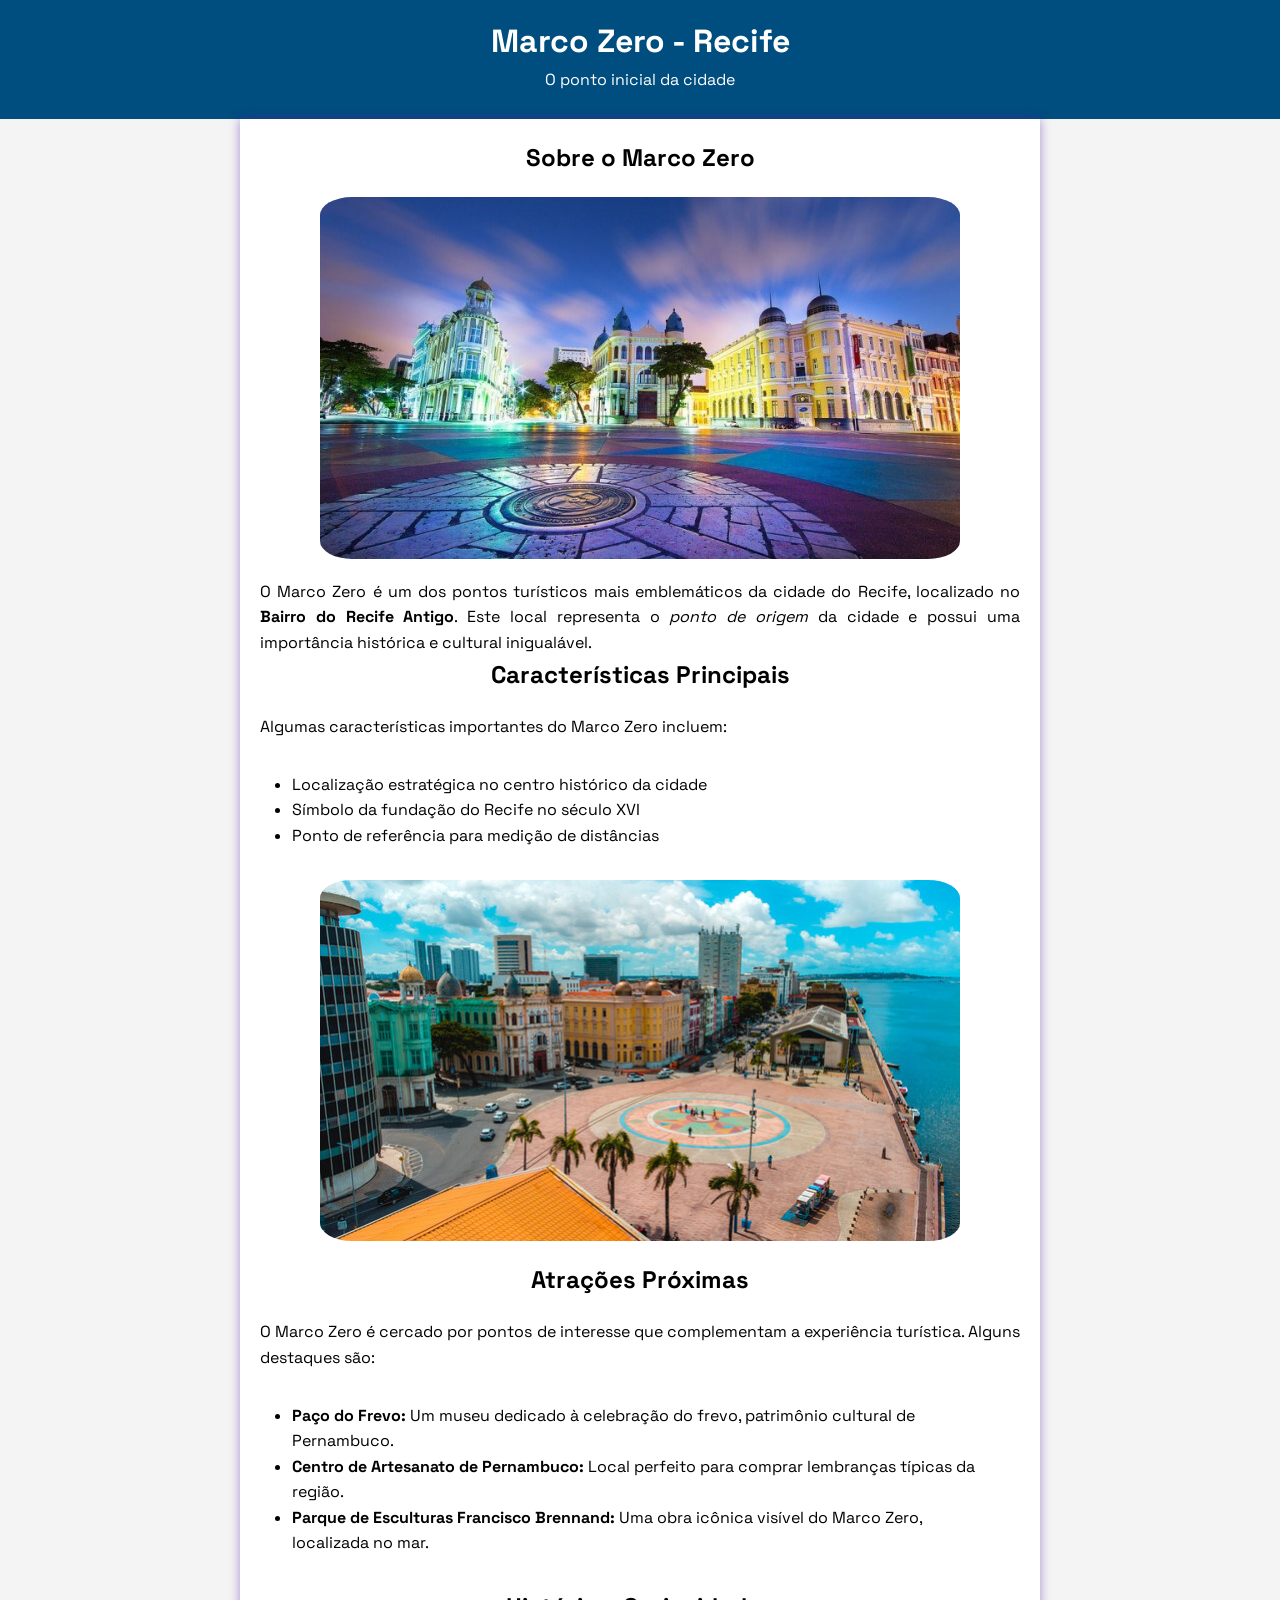
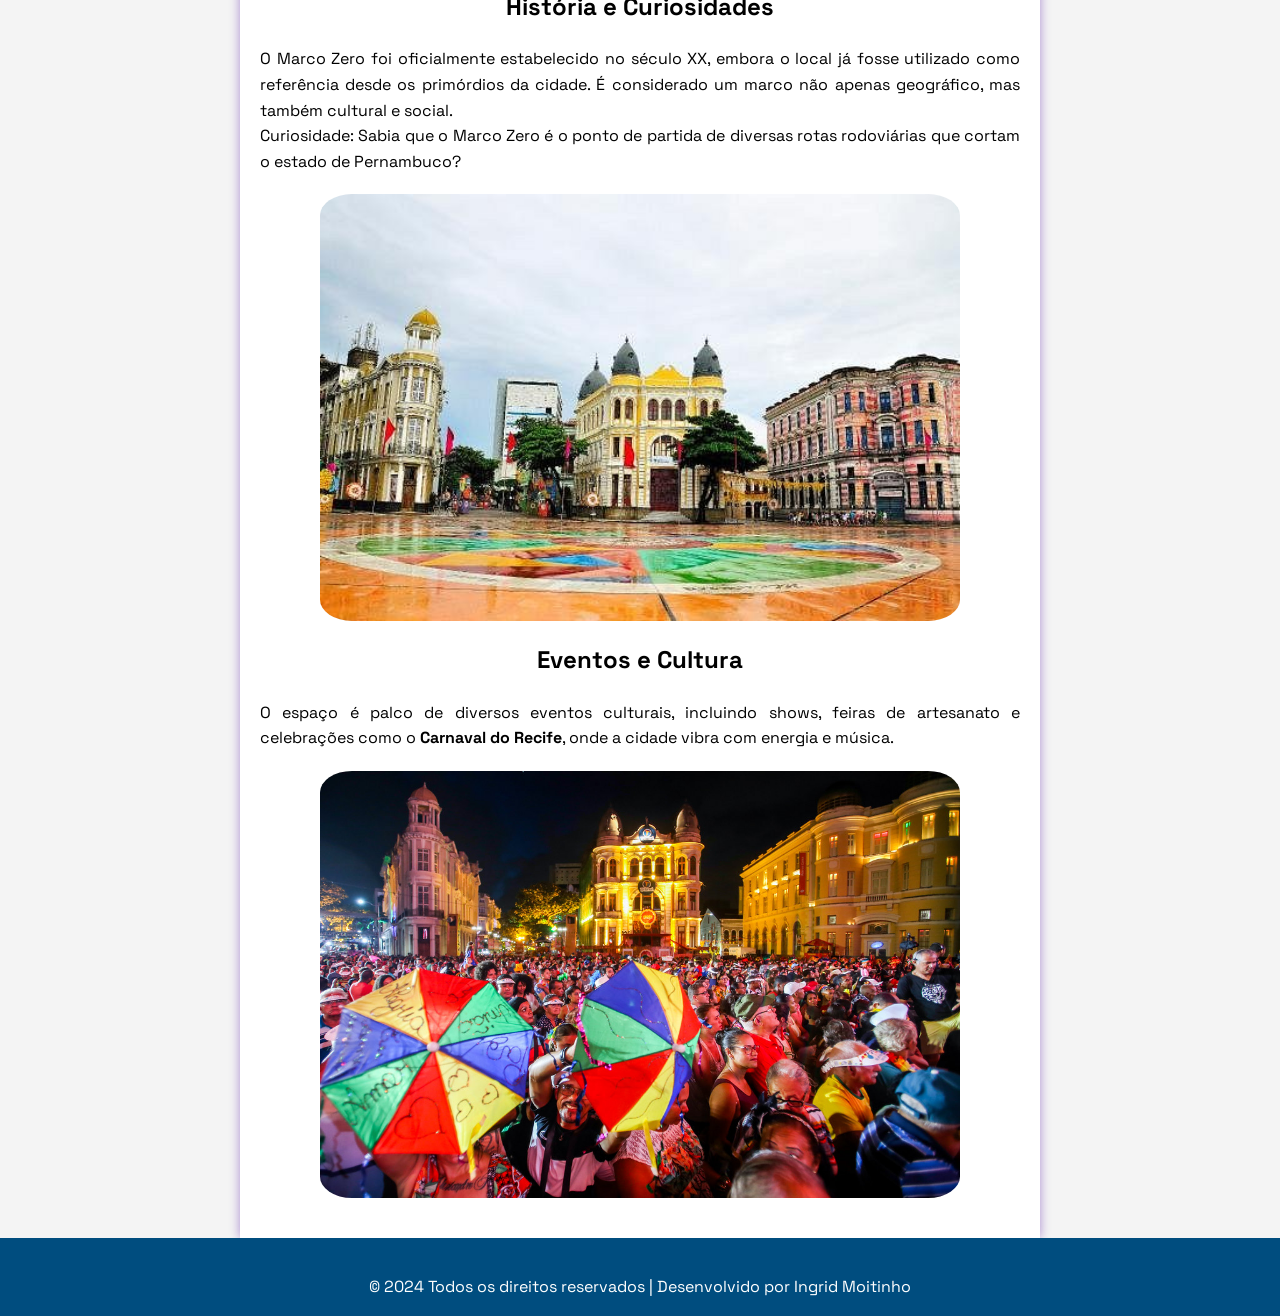
==== marco-zero-recife/index.html @ 8e4c6585 "add página sobre o Marco Zero de Recife" ====
<!DOCTYPE html>
<html lang="pt-BR">

<head>
    <meta charset="UTF-8">
    <meta name="viewport" content="width=device-width, initial-scale=1.0">
    <link rel="preconnect" href="https://fonts.googleapis.com">
    <link rel="preconnect" href="https://fonts.gstatic.com" crossorigin>
    <link href="https://fonts.googleapis.com/css2?family=Space+Grotesk:wght@300..700&display=swap" rel="stylesheet">
    <link rel="stylesheet" href="style.css">
    <title>Marco Zero - O Coração do Recife</title>
</head>

<body>
    <header>
        <h1>Marco Zero - Recife</h1>
        <p class="subtitle">O ponto inicial da cidade</p>
    </header>

    <main>
        <article>
            <h2>Sobre o Marco Zero</h2>
            <img src="./assets/marcozero.jpeg" alt="Marco Zero de Recife" />
            <p>O Marco Zero é um dos pontos turísticos mais emblemáticos da cidade do Recife, localizado no
                <strong>Bairro do Recife Antigo</strong>. Este local representa o <em>ponto de origem</em> da cidade e
                possui uma importância histórica e cultural inigualável.</p>

            <h3>Características Principais</h3>
            <p>Algumas características importantes do Marco Zero incluem:</p>
            <ul>
                <li>Localização estratégica no centro histórico da cidade</li>
                <li>Símbolo da fundação do Recife no século XVI</li>
                <li>Ponto de referência para medição de distâncias</li>
            </ul>

            <img src="./assets/marcozero2.jpg" alt="Vista do Marco Zero" />

            <h3>Atrações Próximas</h3>
            <p>O Marco Zero é cercado por pontos de interesse que complementam a experiência turística. Alguns destaques
                são:</p>
            <ul>
                <li><strong>Paço do Frevo:</strong> Um museu dedicado à celebração do frevo, patrimônio cultural de
                    Pernambuco.</li>
                <li><strong>Centro de Artesanato de Pernambuco:</strong> Local perfeito para comprar lembranças típicas
                    da região.</li>
                <li><strong>Parque de Esculturas Francisco Brennand:</strong> Uma obra icônica visível do Marco Zero,
                    localizada no mar.</li>
            </ul>

            <h3>História e Curiosidades</h3>
            <p>O Marco Zero foi oficialmente estabelecido no século XX, embora o local já fosse utilizado como
                referência desde os primórdios da cidade. É considerado um marco não apenas geográfico, mas também
                cultural e social.</p>
            <p>Curiosidade: Sabia que o Marco Zero é o ponto de partida de diversas rotas rodoviárias que cortam o
                estado de Pernambuco?</p>

            <img src="./assets/marcozero3.jpg" alt="Arredores do Marco Zero" />

            <h3>Eventos e Cultura</h3>
            <p>O espaço é palco de diversos eventos culturais, incluindo shows, feiras de artesanato e celebrações como
                o <strong>Carnaval do Recife</strong>, onde a cidade vibra com energia e música.</p>
            <img src="./assets/carnaval.jpg" alt="Carnaval de Recife" />

        </article>
    </main>

    <footer>
        <p>© 2024 Todos os direitos reservados | Desenvolvido por Ingrid Moitinho</p>
    </footer>
</body>

</html>
---- marco-zero-recife/style.css ----
* {
    box-sizing: border-box;
    padding: 0;
    margin: 0;
}

body {
    font-family: 'Space Grotesk', sans-serif;
    line-height: 1.6;
    margin: 0;
    padding: 0;
    background-color: #f4f4f4;
}

header,
footer {
    background-color: #004d7f;
    color: white;
    text-align: center;
    padding: 1rem;
}

main {
    max-width: 800px;
    margin: 0 auto;
    padding: 20px;
    background-color: white;
    box-shadow: 0 0 10px rgba(82, 18, 165, 0.459);
}

h2,
h3 {
    font-size: 1.5rem;
    margin-bottom: 20px;
    text-align: center;
}

p {
    text-align: justify;
}

.subtitle {
    font-size: 1rem;
    margin-bottom: 10px;
    text-align: center;
}

ul {
    margin: 2rem;
}

img {

    width: 40rem;
    height: auto;
    display: block;
    margin: 20px auto;
    border-radius: 5%;
}

footer p {
    margin-top: 20px;
    text-align: center;
}
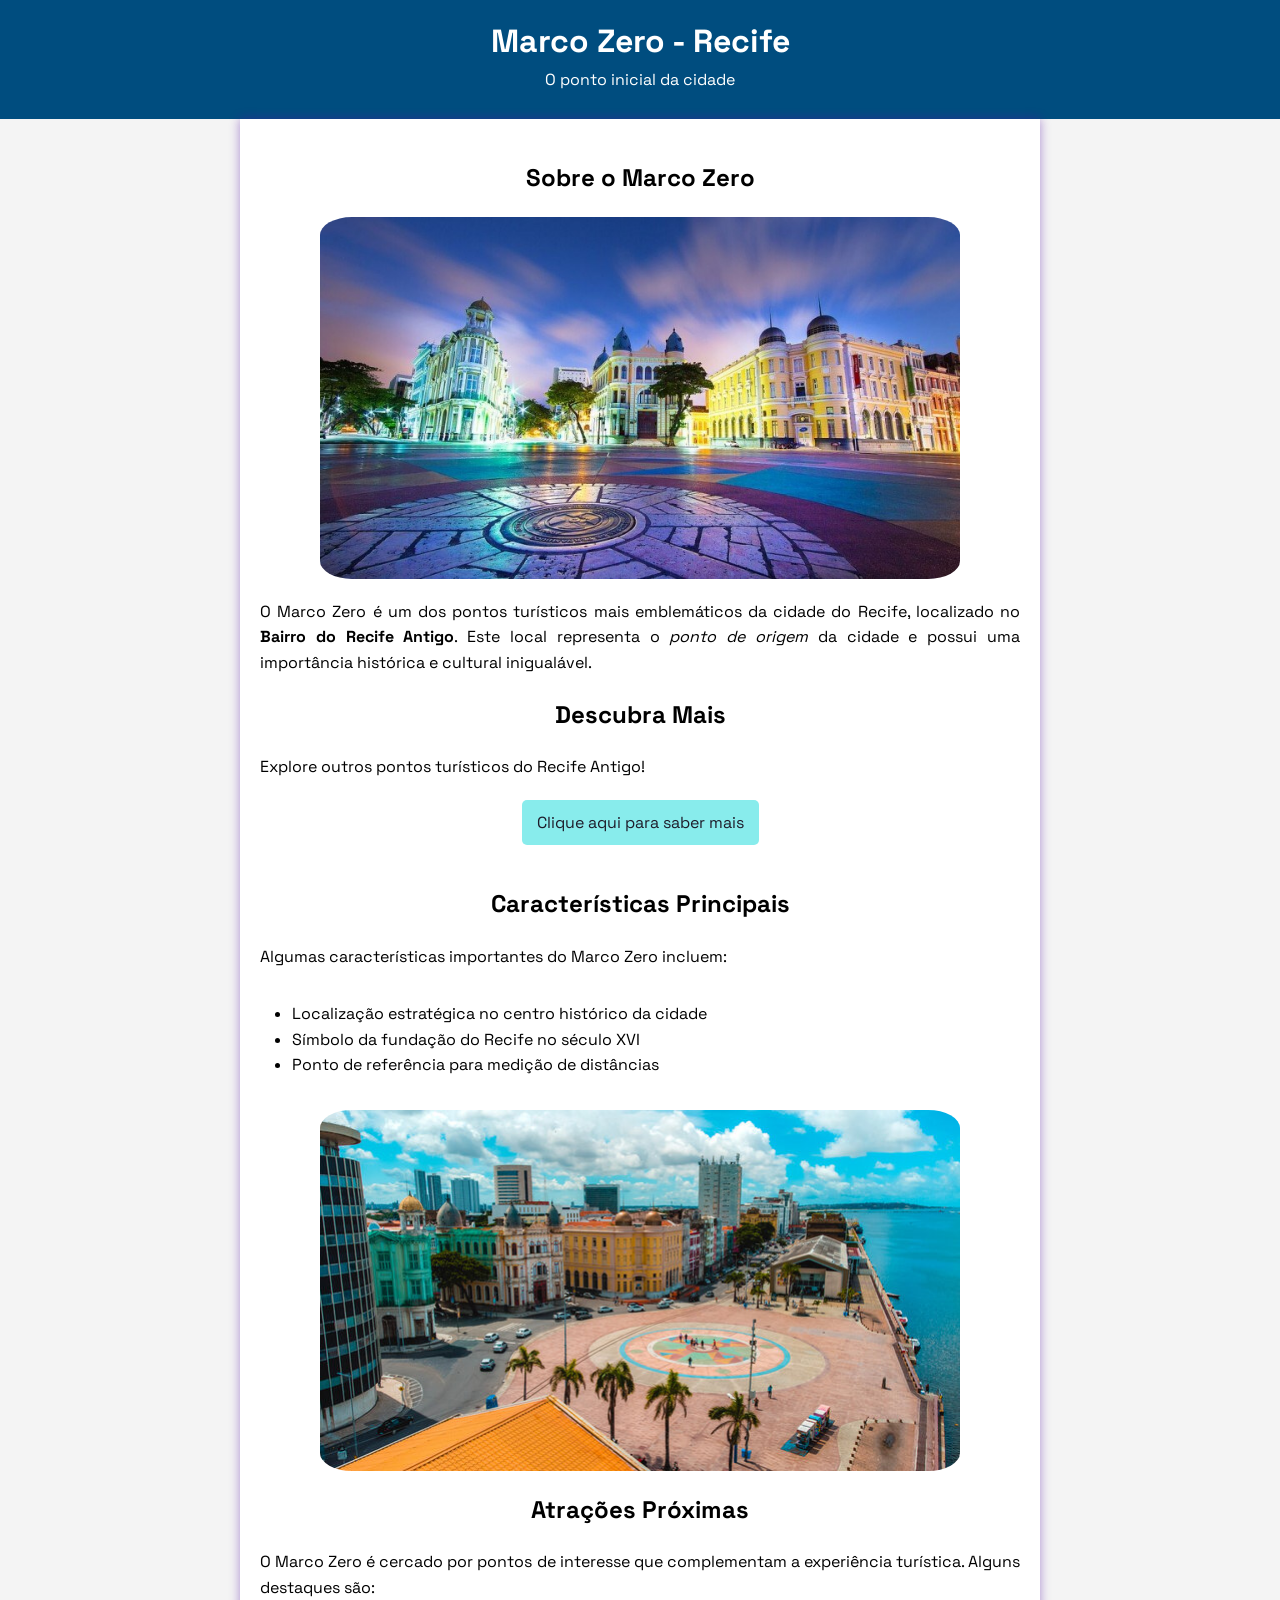
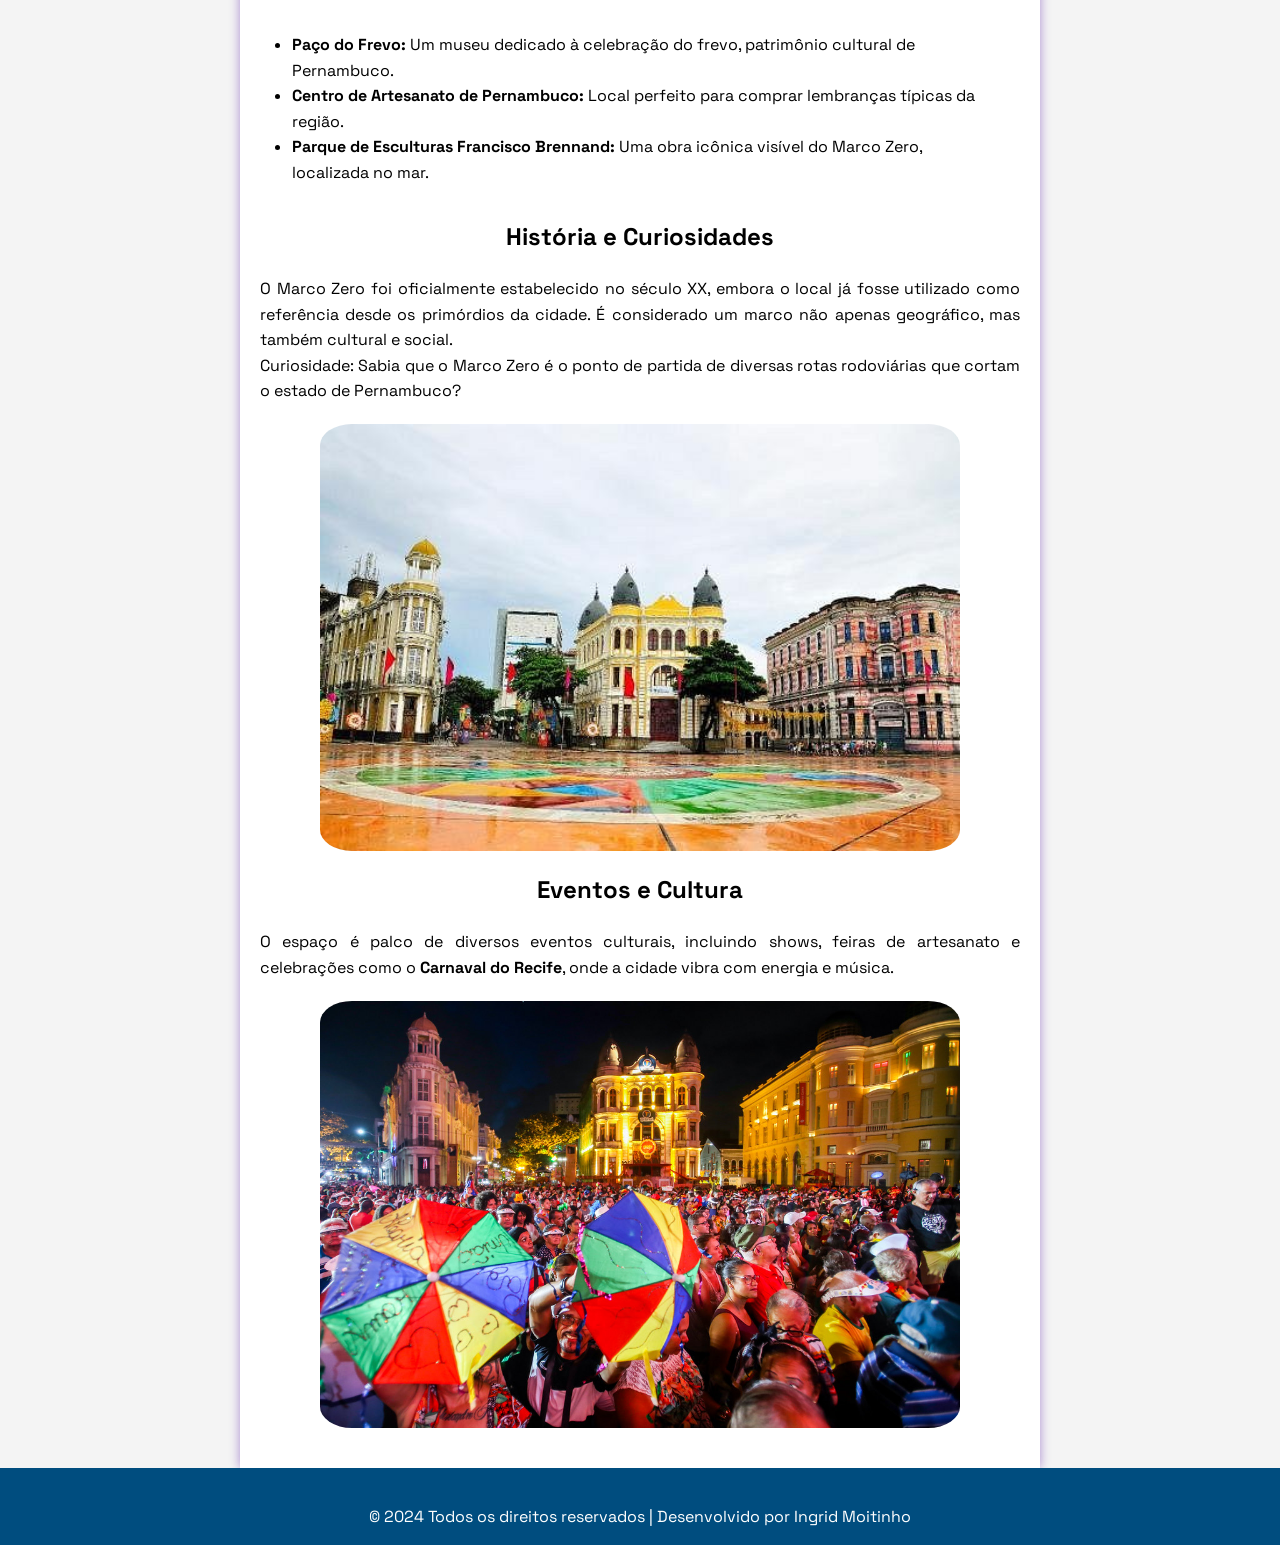
==== commit 2091e806: "Atualiza página sobre o Marco Zero de Recife" ====
--- a/marco-zero-recife/index.html
+++ b/marco-zero-recife/index.html
@@ -23,7 +23,12 @@
             <img src="./assets/marcozero.jpeg" alt="Marco Zero de Recife" />
             <p>O Marco Zero é um dos pontos turísticos mais emblemáticos da cidade do Recife, localizado no
                 <strong>Bairro do Recife Antigo</strong>. Este local representa o <em>ponto de origem</em> da cidade e
-                possui uma importância histórica e cultural inigualável.</p>
+                possui uma importância histórica e cultural inigualável.
+            </p>
+
+            <h3>Descubra Mais</h3>
+            <p>Explore outros pontos turísticos do Recife Antigo!</p>
+            <div><a href="pontos-turisticos.html" class="link">Clique aqui para saber mais</a></div>
 
             <h3>Características Principais</h3>
             <p>Algumas características importantes do Marco Zero incluem:</p>
--- a/marco-zero-recife/style.css
+++ b/marco-zero-recife/style.css
@@ -34,6 +34,7 @@
     font-size: 1.5rem;
     margin-bottom: 20px;
     text-align: center;
+    margin-top: 20px;
 }
 
 p {
@@ -59,6 +60,27 @@
     border-radius: 5%;
 }
 
+div {
+    display: flex;
+    justify-content: center;
+    align-items: center;  
+}
+
+.link {
+    display: inline-block;
+    margin: 20px 0;
+    padding: 10px 15px;
+    background-color: #88ecec;
+    color: #1e1c2a;
+    text-decoration: none;
+    border-radius: 5px;    
+}
+
+.link:hover {
+    background-color: #3ce2e2;
+    color: #fff;
+}
+
 footer p {
     margin-top: 20px;
     text-align: center;
